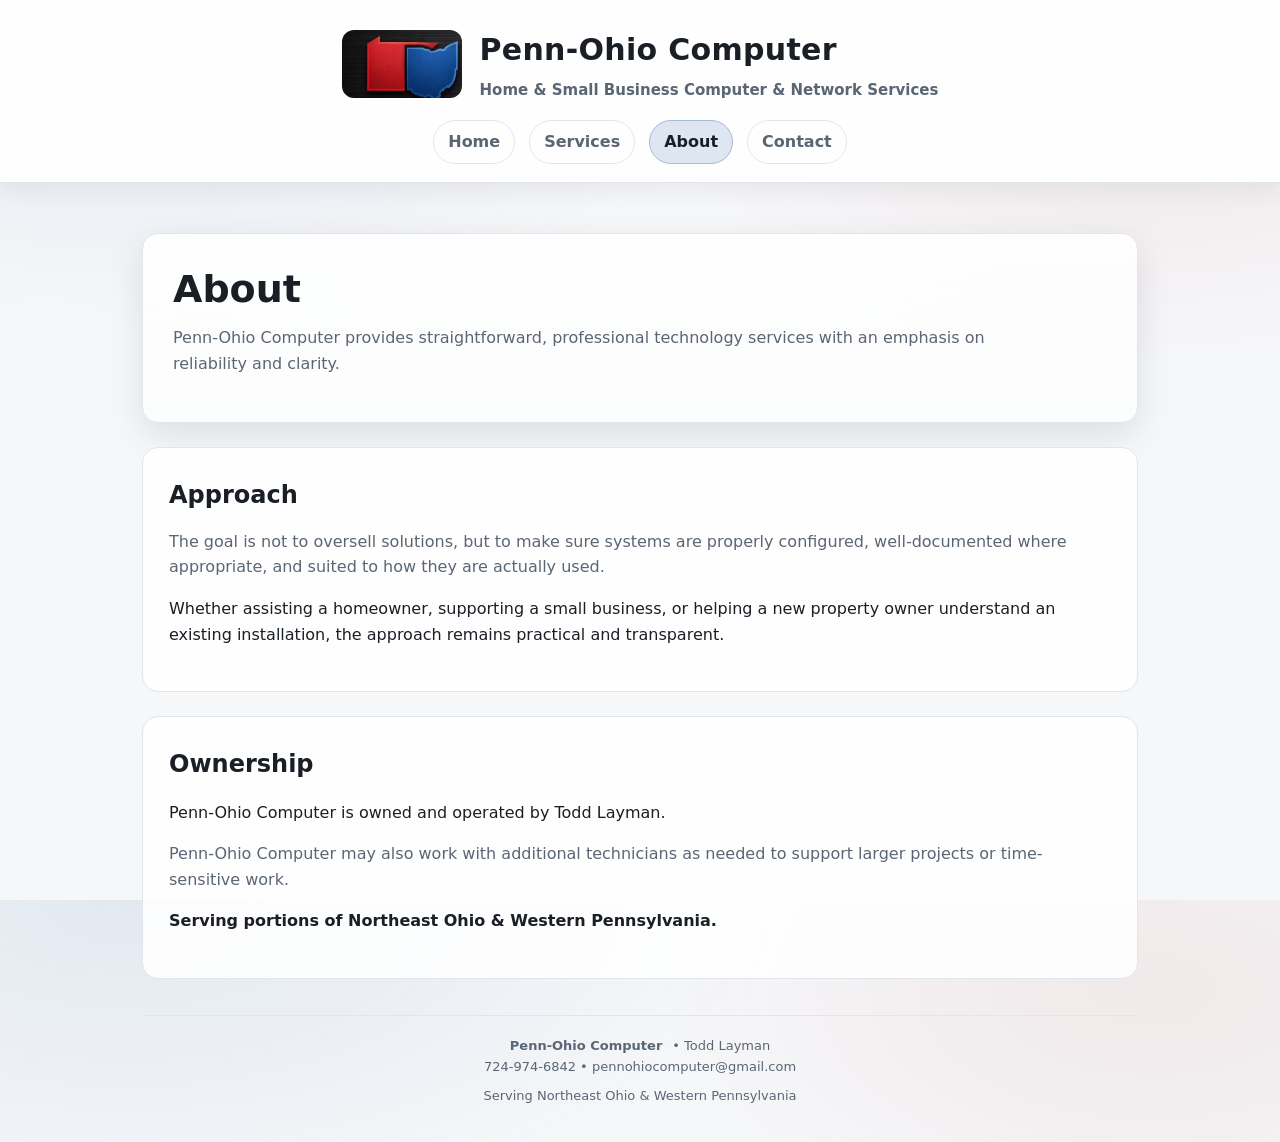
==== about.html @ 2dd9320f "Initial Website Commit" ====
<!doctype html>
<html lang="en">
<head>
<meta charset="utf-8">
<meta name="viewport" content="width=device-width,initial-scale=1">
<meta name="color-scheme" content="light dark">
<link rel="stylesheet" href="assets/style.css">
<title>Penn-Ohio Computer | About</title>
</head>
<body>
<header class="site-header">
  <div class="header-inner">
    <div class="brand">
      <img src="assets/logo-placeholder.png" alt="Penn-Ohio Computer logo (placeholder)">
      <div class="brand-text">
        <div class="name">Penn-Ohio Computer</div>
        <div class="tagline">Home &amp; Small Business Computer &amp; Network Services</div>
      </div>
    </div>
    <nav class="nav" aria-label="Primary"><a href="index.html">Home</a><a href="services.html">Services</a><a href="about.html" aria-current="page">About</a><a href="contact.html">Contact</a></nav>
  </div>
</header>

<main class="container">

<section class="hero">
  <h1>About</h1>
  <p>Penn-Ohio Computer provides straightforward, professional technology services with an emphasis on reliability and clarity.</p>
</section>

<section class="section">
  <h2>Approach</h2>
  <p class="lead">The goal is not to oversell solutions, but to make sure systems are properly configured, well-documented where appropriate, and suited to how they are actually used.</p>
  <p>Whether assisting a homeowner, supporting a small business, or helping a new property owner understand an existing installation, the approach remains practical and transparent.</p>
</section>

<section class="section">
  <h2>Ownership</h2>
  <p>Penn-Ohio Computer is owned and operated by Todd Layman.</p>
  <p class="lead">Penn-Ohio Computer may also work with additional technicians as needed to support larger projects or time-sensitive work.</p>
  <p><strong>Serving portions of Northeast Ohio &amp; Western Pennsylvania.</strong></p>
</section>

<footer>
  <div class="footer-line"><strong>Penn-Ohio Computer</strong> • Todd Layman</div>
  <div class="footer-line">724-974-6842 • pennohiocomputer@gmail.com</div>
  <div style="margin-top:8px">Serving Northeast Ohio &amp; Western Pennsylvania</div>
</footer>
</main>
</body>
</html>
---- assets/style.css ----
:root{
  --maxw: 1040px;
  --radius: 16px;

  --bg:#f6f7f9;
  --surface:#ffffff;
  --surface-2:#f1f3f6;
  --text:#1a1f26;
  --muted:#5b6675;
  --border:#e2e6ec;

  --accent:#2e6aa6;
  --accent-soft: color-mix(in srgb, var(--accent) 16%, var(--surface) 84%);

  --shadow:0 12px 36px rgba(0,0,0,.10);
  --header-bg: color-mix(in srgb, var(--surface) 85%, var(--bg) 15%);
}

@media (prefers-color-scheme: dark){
  :root{
    --bg:#0e1217;
    --surface:#141b23;
    --surface-2:#0f151d;
    --text:#e7eef7;
    --muted:#a9b6c7;
    --border:rgba(255,255,255,.10);

    --accent:#5aa0e6;
    --accent-soft: color-mix(in srgb, var(--accent) 18%, var(--surface) 82%);

    --shadow:0 16px 44px rgba(0,0,0,.55);
    --header-bg: color-mix(in srgb, var(--surface) 92%, var(--bg) 8%);
  }
}

*{box-sizing:border-box}
html,body{height:100%}
body{
  margin:0;
  font-family:system-ui, -apple-system, Segoe UI, Roboto, Helvetica, Arial, sans-serif;
  background:
    radial-gradient(1200px 600px at 10% 0%, rgba(46,106,166,.10), transparent 55%),
    radial-gradient(900px 500px at 90% 10%, rgba(176,59,59,.08), transparent 55%),
    var(--bg);
  color:var(--text);
  line-height:1.6;
}

a{color:var(--accent);text-decoration:none}
a:hover{text-decoration:underline}

.container{max-width:var(--maxw);margin:0 auto;padding:22px}

/* HEADER */
.site-header{
  border-bottom:1px solid var(--border);
  background: var(--header-bg);
  box-shadow: 0 8px 22px rgba(0,0,0,.06);
}
@media (prefers-color-scheme: dark){
  .site-header{ box-shadow: 0 14px 30px rgba(0,0,0,.45); }
}

.header-inner{
  max-width:var(--maxw);
  margin:0 auto;
  padding:26px 22px 18px;
  display:flex;
  flex-direction:column;
  align-items:center;
  gap:18px;
}

.brand{
  display:flex;
  align-items:center;
  gap:18px;
}
.brand img{
  width:120px;
  height:68px;
  border-radius:12px;
  background: transparent;
}
.brand-text{
  display:flex;
  flex-direction:column;
  gap:4px;
}
.brand-text .name{
  font-size:30px;
  font-weight:800;
  letter-spacing:.3px;
}
.brand-text .tagline{
  font-size:15px;
  font-weight:600;
  color:var(--muted);
}

/* NAV */
.nav{
  display:flex;
  gap:14px;
  flex-wrap:wrap;
  justify-content:center;
}
.nav a{
  padding:8px 14px;
  border-radius:999px;
  border:1px solid var(--border);
  font-weight:650;
  color:var(--muted);
  background:transparent;
}
.nav a:hover{
  background:var(--accent-soft);
  color:var(--text);
  text-decoration:none;
}
.nav a[aria-current]{
  background:var(--accent-soft);
  border-color: color-mix(in srgb, var(--accent) 35%, var(--border) 65%);
  color:var(--text);
}

/* SECTIONS */
.hero{
  margin-top:28px;
  background:linear-gradient(180deg, color-mix(in srgb, var(--surface) 92%, transparent), color-mix(in srgb, var(--surface) 70%, transparent));
  border:1px solid var(--border);
  border-radius:var(--radius);
  box-shadow:var(--shadow);
  padding:34px 30px;
}
.hero h1{
  margin:0 0 14px;
  font-size:38px;
  line-height:1.15;
}
.hero p{
  margin:0 0 12px;
  max-width:80ch;
  color:var(--muted);
}
.hero-actions{
  margin-top:22px;
  display:flex;
  gap:12px;
  flex-wrap:wrap;
}
.btn{
  padding:10px 16px;
  border-radius:12px;
  border:1px solid var(--border);
  font-weight:700;
  background:color-mix(in srgb, var(--surface) 92%, transparent);
  color:var(--text);
}
.btn.primary{
  background:var(--accent-soft);
  border-color: color-mix(in srgb, var(--accent) 35%, var(--border) 65%);
}
.btn:hover{text-decoration:none;filter:brightness(1.05)}

.section{
  margin-top:24px;
  background:color-mix(in srgb, var(--surface) 88%, transparent);
  border:1px solid var(--border);
  border-radius:var(--radius);
  padding:28px 26px;
}
.section h2{
  margin:0 0 14px;
  font-size:24px;
}
.section .lead{
  margin:0 0 12px;
  color:var(--muted);
}

/* CARDS */
.cards{
  margin-top:16px;
  display:grid;
  grid-template-columns:repeat(3,1fr);
  gap:16px;
}
.card{
  background:color-mix(in srgb, var(--surface) 94%, transparent);
  border:1px solid var(--border);
  border-radius:16px;
  padding:18px;
}
.card h3{
  margin:0 0 6px;
  font-size:17px;
}
.card p{margin:0;color:var(--muted);font-size:14px}

/* FOOTER */
footer{
  margin:36px 0 14px;
  padding-top:20px;
  border-top:1px solid var(--border);
  text-align:center;
  color:var(--muted);
  font-size:13px;
}
.footer-line{display:flex;gap:10px;justify-content:center;flex-wrap:wrap}

/* RESPONSIVE */
@media (max-width:900px){
  .cards{grid-template-columns:1fr}
  .brand{flex-direction:column;text-align:center}
  .brand-text .name{font-size:26px}
  .hero h1{font-size:30px}
}
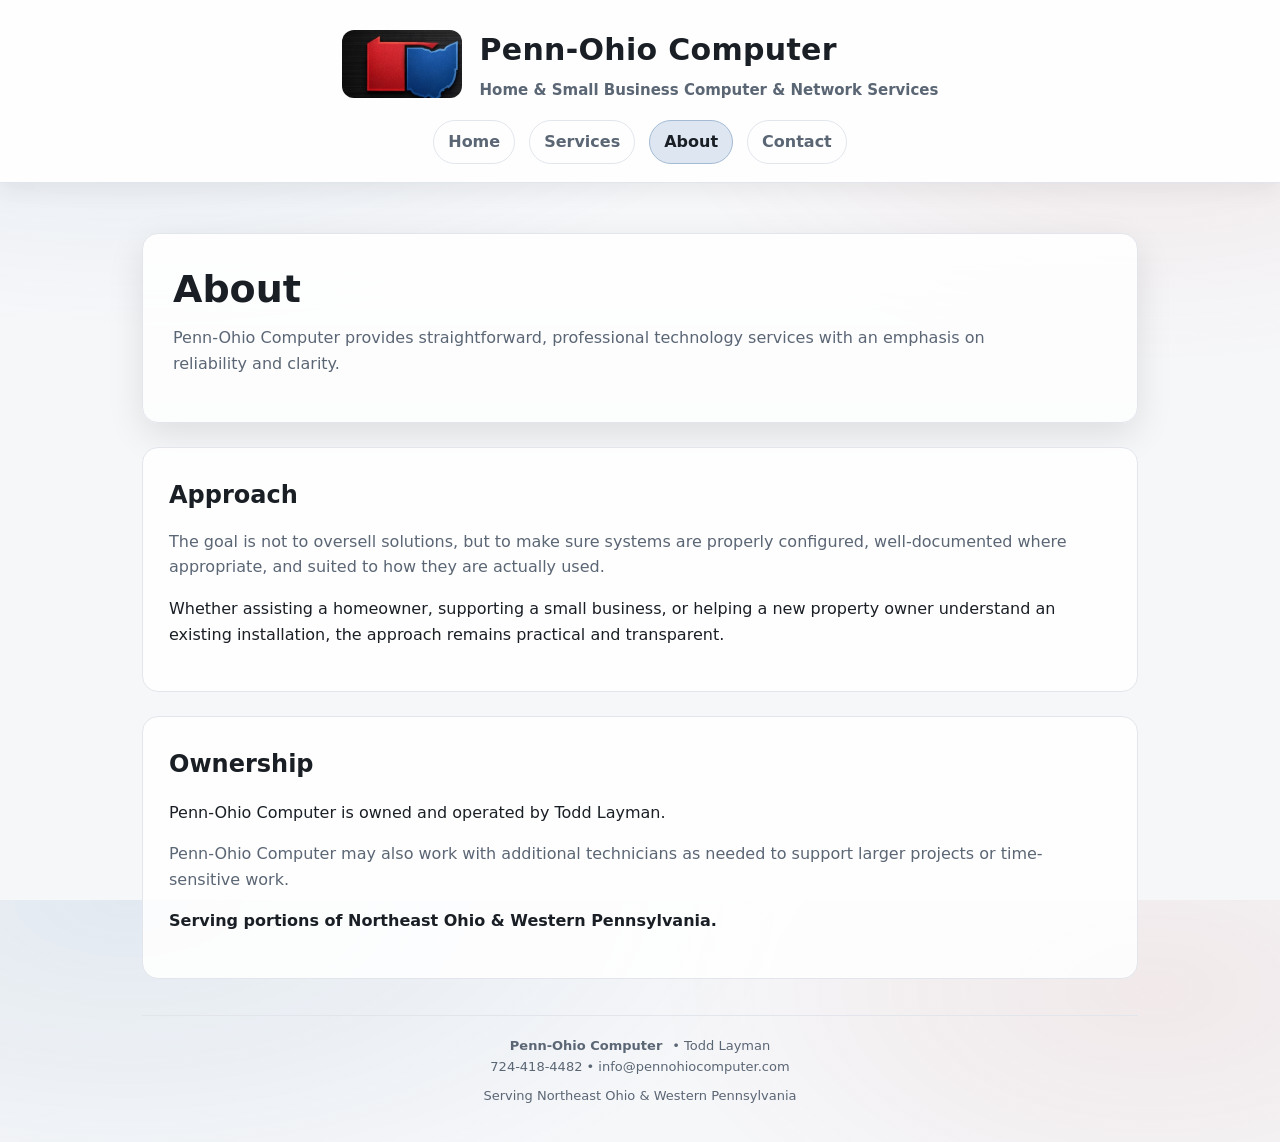
==== commit 86e21ac0: "Update contact information" ====
--- a/about.html
+++ b/about.html
@@ -43,7 +43,7 @@
 
 <footer>
   <div class="footer-line"><strong>Penn-Ohio Computer</strong> • Todd Layman</div>
-  <div class="footer-line">724-974-6842 • pennohiocomputer@gmail.com</div>
+  <div class="footer-line">724-418-4482 • info@pennohiocomputer.com</div>
   <div style="margin-top:8px">Serving Northeast Ohio &amp; Western Pennsylvania</div>
 </footer>
 </main>
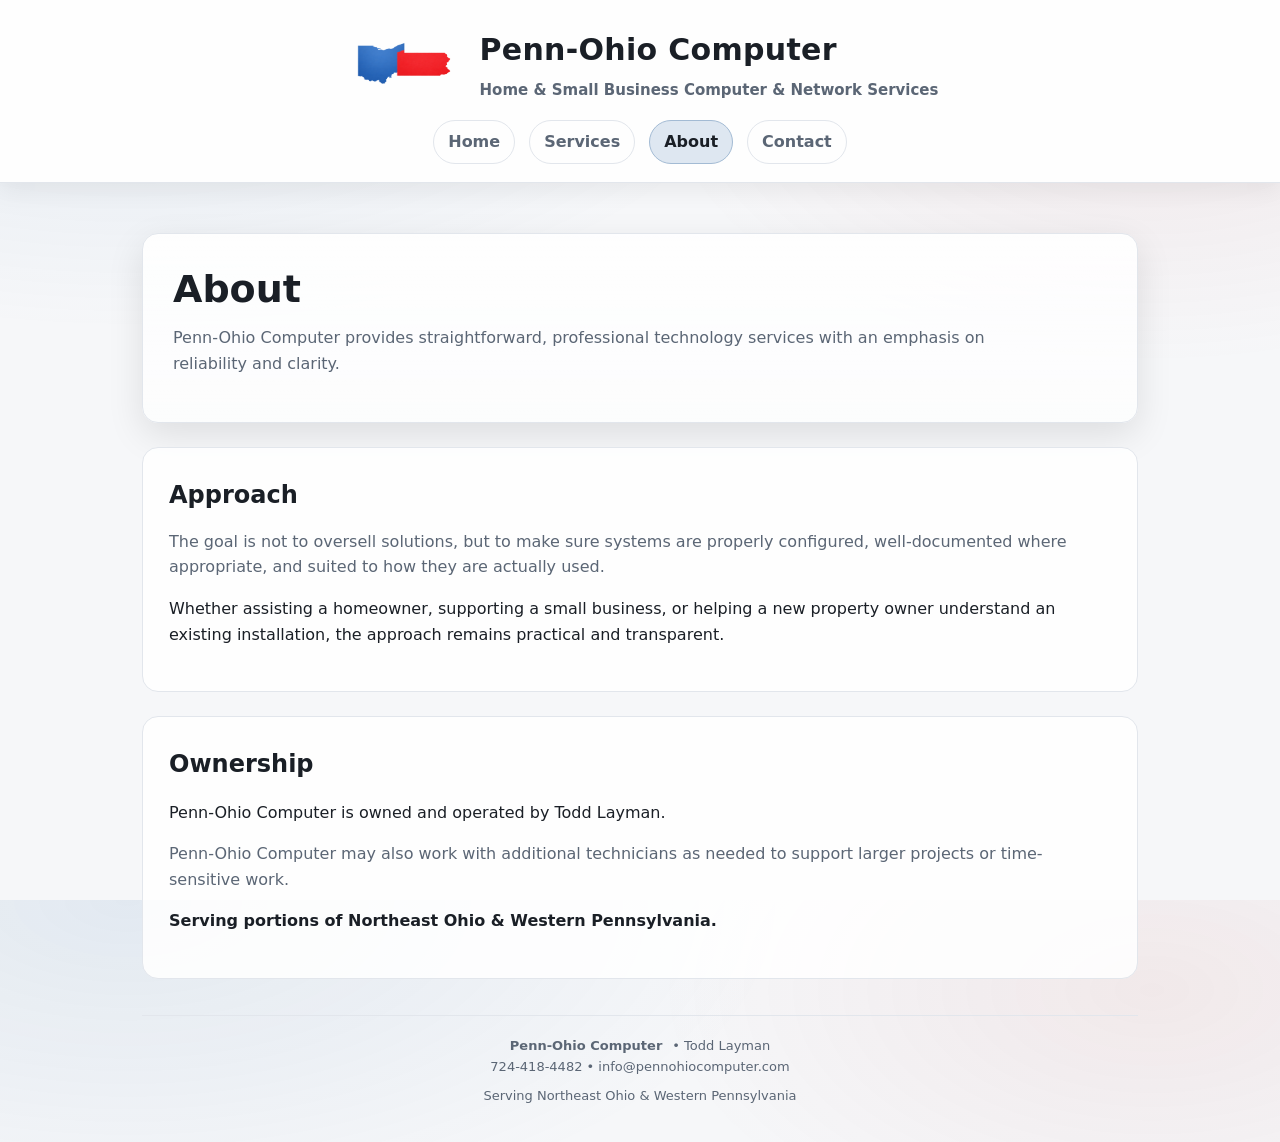
==== commit de34c1b7: "Replace placeholder logo, add favicon support" ====
--- a/about.html
+++ b/about.html
@@ -11,7 +11,7 @@
 <header class="site-header">
   <div class="header-inner">
     <div class="brand">
-      <img src="assets/logo-placeholder.png" alt="Penn-Ohio Computer logo (placeholder)">
+      <img src="assets/logo-header.png" alt="Penn-Ohio Computer logo">
       <div class="brand-text">
         <div class="name">Penn-Ohio Computer</div>
         <div class="tagline">Home &amp; Small Business Computer &amp; Network Services</div>
@@ -19,6 +19,10 @@
     </div>
     <nav class="nav" aria-label="Primary"><a href="index.html">Home</a><a href="services.html">Services</a><a href="about.html" aria-current="page">About</a><a href="contact.html">Contact</a></nav>
   </div>
+<link rel="apple-touch-icon" sizes="180x180" href="/apple-touch-icon.png">
+<link rel="icon" type="image/png" sizes="32x32" href="/favicon-32x32.png">
+<link rel="icon" type="image/png" sizes="16x16" href="/favicon-16x16.png">
+<link rel="manifest" href="/site.webmanifest">
 </header>
 
 <main class="container">
